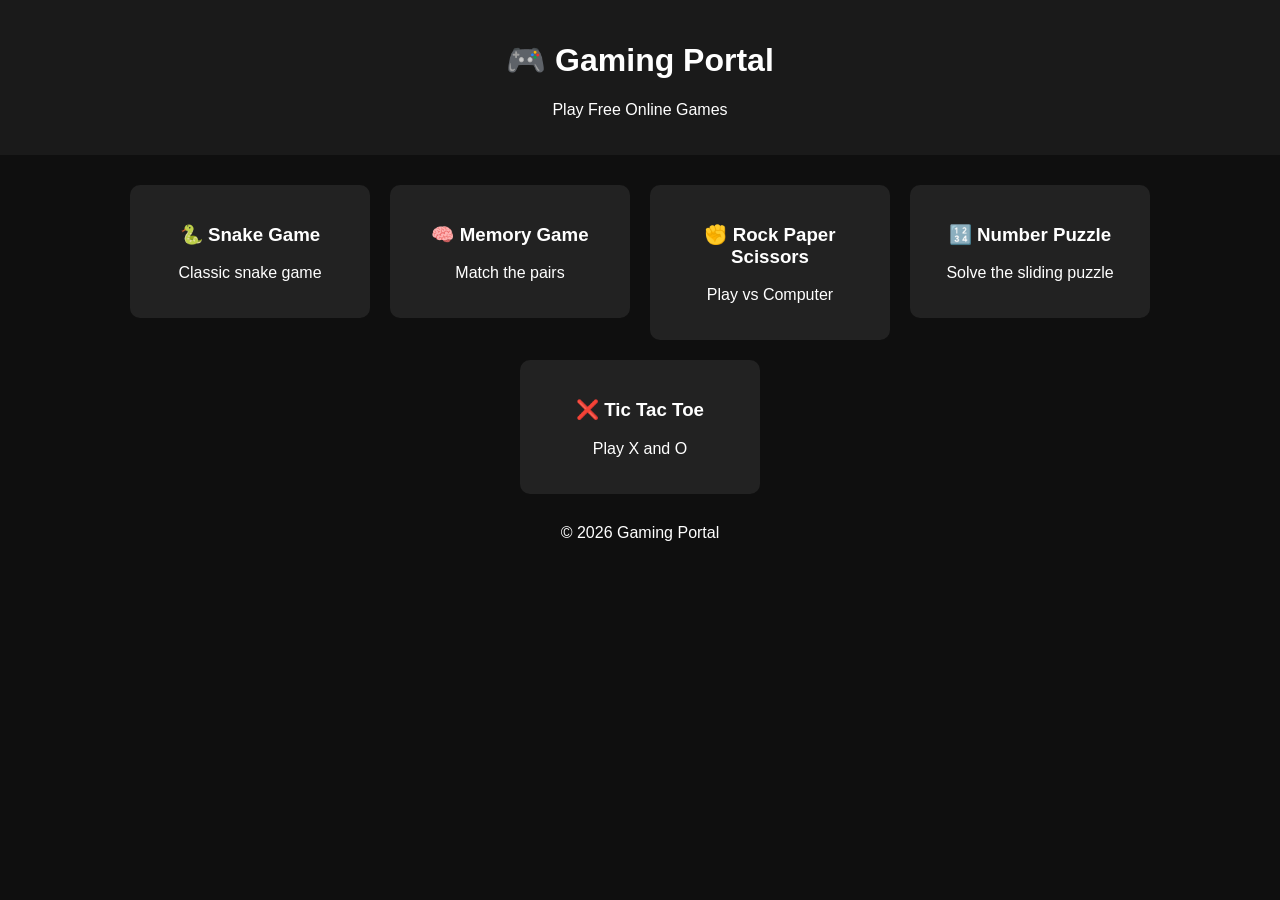
==== index.html @ ebe50932 "Add files via upload" ====
<!DOCTYPE html>
<html lang="en">
<head>
    <meta charset="UTF-8">
    <title>Gaming Portal</title>
    <link rel="stylesheet" href="style.css">
</head>
<body>

<header>
    <h1>🎮 Gaming Portal</h1>
    <p>Play Free Online Games</p>
</header>

<section class="games">

    <!-- 🐍 Snake -->
    <a href="games/snake-game/index.html">
        <div class="card">
            <h3>🐍 Snake Game</h3>
            <p>Classic snake game</p>
        </div>
    </a>

    <!-- 🧠 Memory (FIXED) -->
    <a href="games/memory-game/index.html">
    <div class="card">
        <h3>🧠 Memory Game</h3>
        <p>Match the pairs</p>
    </div>
</a>

    <!-- ✊ RPS -->
    <a href="games/rps-game/index.html">
        <div class="card">
            <h3>✊ Rock Paper Scissors</h3>
            <p>Play vs Computer</p>
        </div>
    </a>

    <!-- 🔢 Puzzle -->
    <a href="games/puzzle-game/index.html">
    <div class="card">
        <h3>🔢 Number Puzzle</h3>
        <p>Solve the sliding puzzle</p>
    </div>
</a>
    <a href="games/tic-tac-toe/index.html">
    <div class="card">
        <h3>❌ Tic Tac Toe</h3>
        <p>Play X and O</p>
    </div>
</a>

</section>

<footer>
    <p>© 2026 Gaming Portal</p>
</footer>

<script src="script.js"></script>

</body>
</html>
---- style.css ----
body{
    font-family: Arial;
    background:#0f0f0f;
    color:white;
    margin:0;
    text-align:center;
}

header{
    padding:20px;
    background:#1a1a1a;
}

.games{
    display:flex;
    flex-wrap:wrap;
    justify-content:center;
    gap:20px;
    margin:30px;
}

.card{
    background:#222;
    padding:20px;
    width:200px;
    border-radius:10px;
    transition:0.3s;
}

.card:hover{
    transform:scale(1.05);
    background:#333;
}

a{
    text-decoration:none;
    color:white;
}
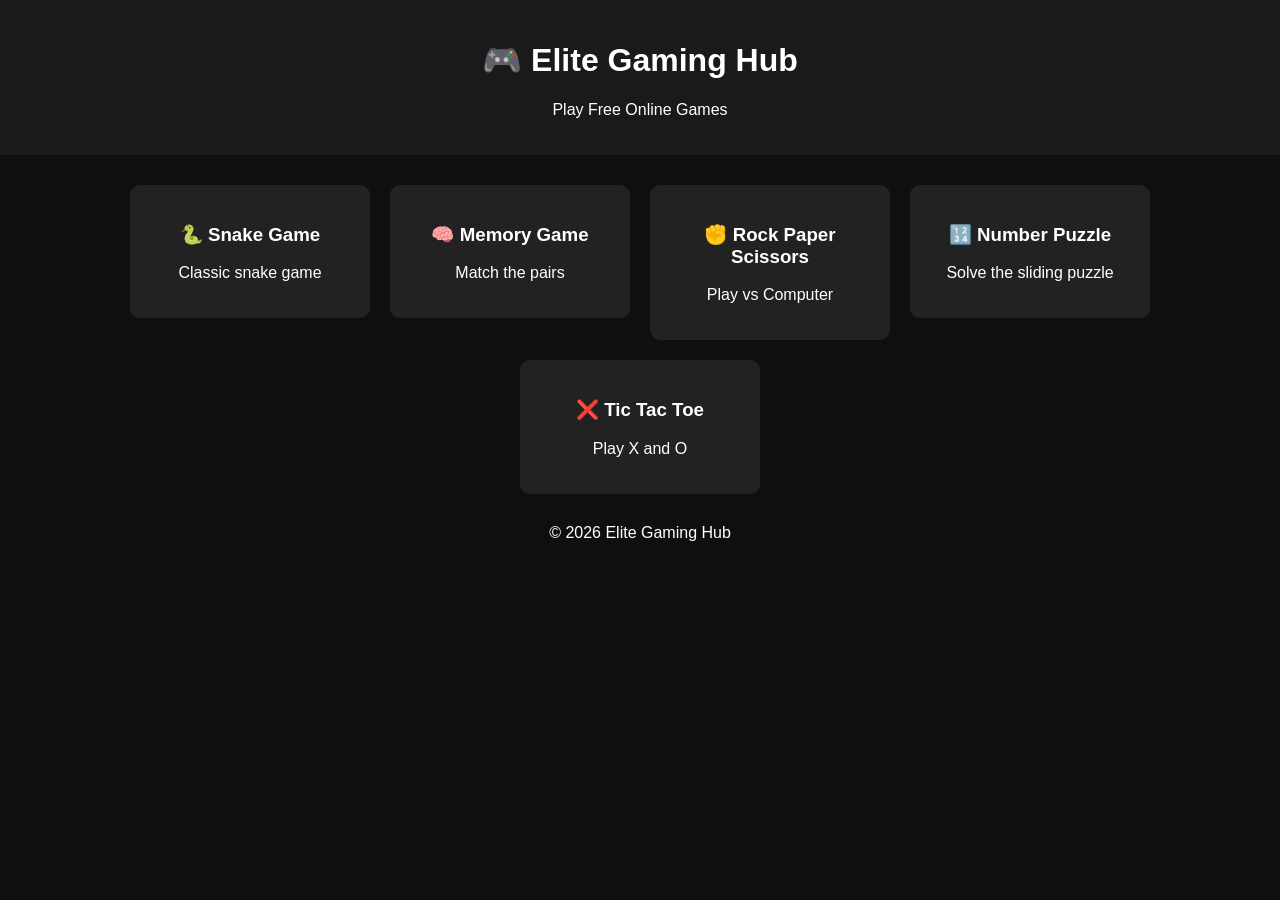
==== commit 85655cb6: "Update index.html" ====
--- a/index.html
+++ b/index.html
@@ -2,19 +2,20 @@
 <html lang="en">
 <head>
     <meta charset="UTF-8">
-    <title>Gaming Portal</title>
+    <meta name="viewport" content="width=device-width, initial-scale=1.0">
+    <title>Elite Gaming Hub</title>
     <link rel="stylesheet" href="style.css">
 </head>
+
 <body>
 
 <header>
-    <h1>🎮 Gaming Portal</h1>
+    <h1>🎮 Elite Gaming Hub</h1>
     <p>Play Free Online Games</p>
 </header>
 
 <section class="games">
 
-    <!-- 🐍 Snake -->
     <a href="games/snake-game/index.html">
         <div class="card">
             <h3>🐍 Snake Game</h3>
@@ -22,15 +23,13 @@
         </div>
     </a>
 
-    <!-- 🧠 Memory (FIXED) -->
     <a href="games/memory-game/index.html">
-    <div class="card">
-        <h3>🧠 Memory Game</h3>
-        <p>Match the pairs</p>
-    </div>
-</a>
+        <div class="card">
+            <h3>🧠 Memory Game</h3>
+            <p>Match the pairs</p>
+        </div>
+    </a>
 
-    <!-- ✊ RPS -->
     <a href="games/rps-game/index.html">
         <div class="card">
             <h3>✊ Rock Paper Scissors</h3>
@@ -38,27 +37,27 @@
         </div>
     </a>
 
-    <!-- 🔢 Puzzle -->
     <a href="games/puzzle-game/index.html">
-    <div class="card">
-        <h3>🔢 Number Puzzle</h3>
-        <p>Solve the sliding puzzle</p>
-    </div>
-</a>
-    <a href="games/tic-tac-toe/index.html">
-    <div class="card">
-        <h3>❌ Tic Tac Toe</h3>
-        <p>Play X and O</p>
-    </div>
-</a>
+        <div class="card">
+            <h3>🔢 Number Puzzle</h3>
+            <p>Solve the sliding puzzle</p>
+        </div>
+    </a>
+
+    <a href="games/Tic-Tac-Toe/index.html">
+        <div class="card">
+            <h3>❌ Tic Tac Toe</h3>
+            <p>Play X and O</p>
+        </div>
+    </a>
 
 </section>
 
 <footer>
-    <p>© 2026 Gaming Portal</p>
+    <p>© 2026 Elite Gaming Hub</p>
 </footer>
 
 <script src="script.js"></script>
 
 </body>
-</html>+</html>
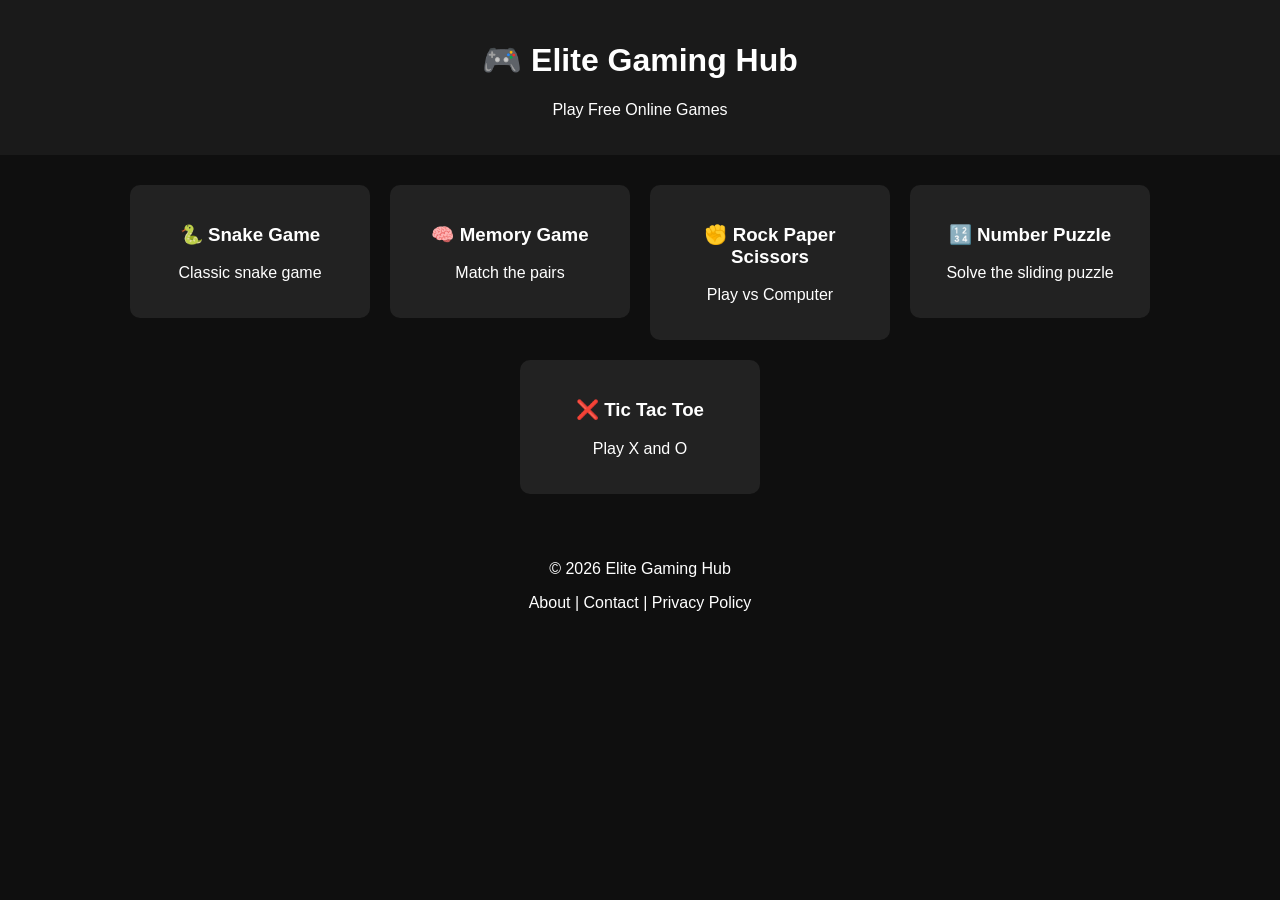
==== commit 839f9ce0: "Update index.html" ====
--- a/index.html
+++ b/index.html
@@ -53,8 +53,11 @@
 
 </section>
 
-<footer>
+<footer style="text-align:center; padding:20px; margin-top:30px;">
     <p>© 2026 Elite Gaming Hub</p>
+    <a href="about.html">About</a> |
+    <a href="contact.html">Contact</a> |
+    <a href="privacy-policy.html">Privacy Policy</a>
 </footer>
 
 <script src="script.js"></script>
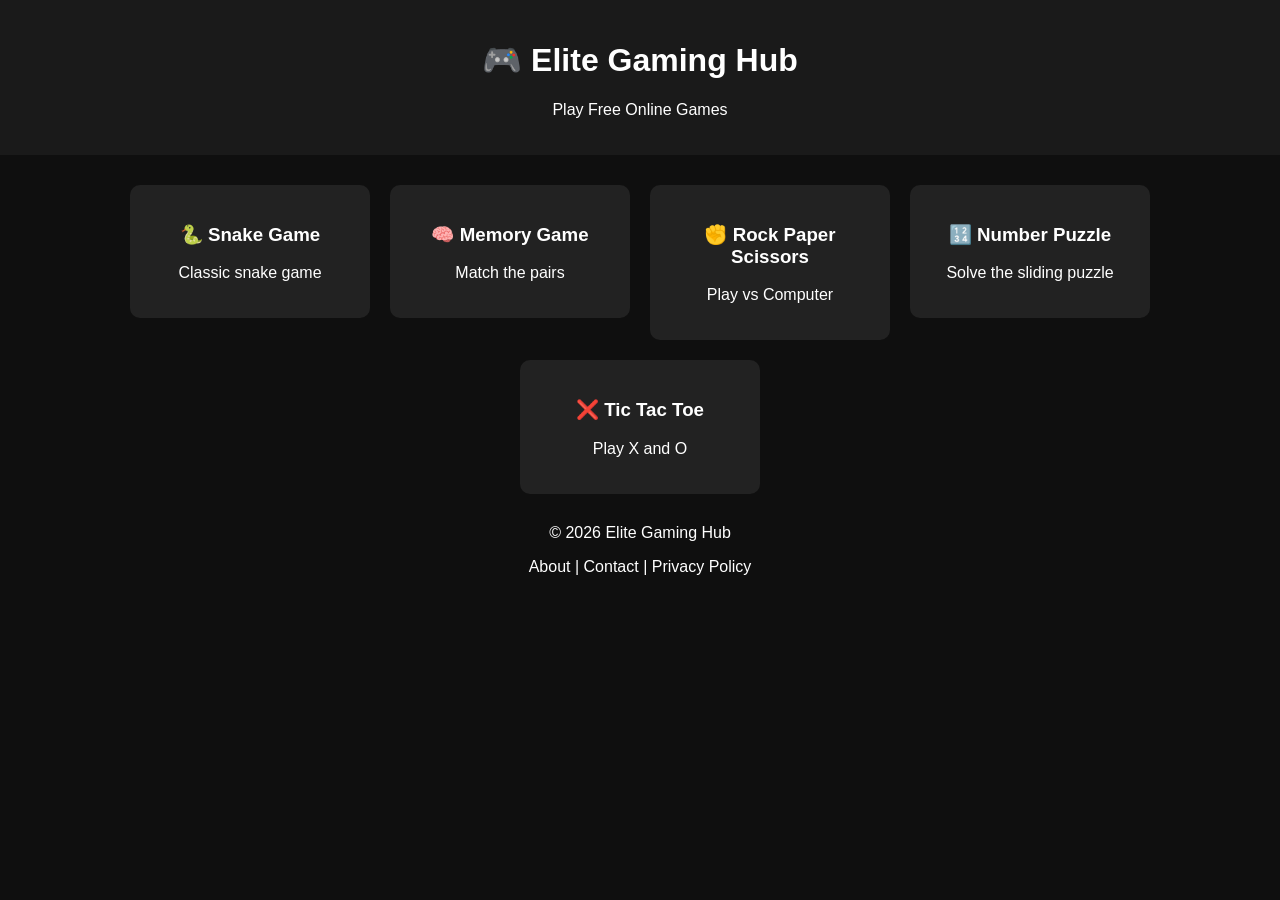
==== commit cd4354a0: "Update index.html" ====
--- a/index.html
+++ b/index.html
@@ -53,8 +53,9 @@
 
 </section>
 
-<footer style="text-align:center; padding:20px; margin-top:30px;">
+<footer>
     <p>© 2026 Elite Gaming Hub</p>
+
     <a href="about.html">About</a> |
     <a href="contact.html">Contact</a> |
     <a href="privacy-policy.html">Privacy Policy</a>
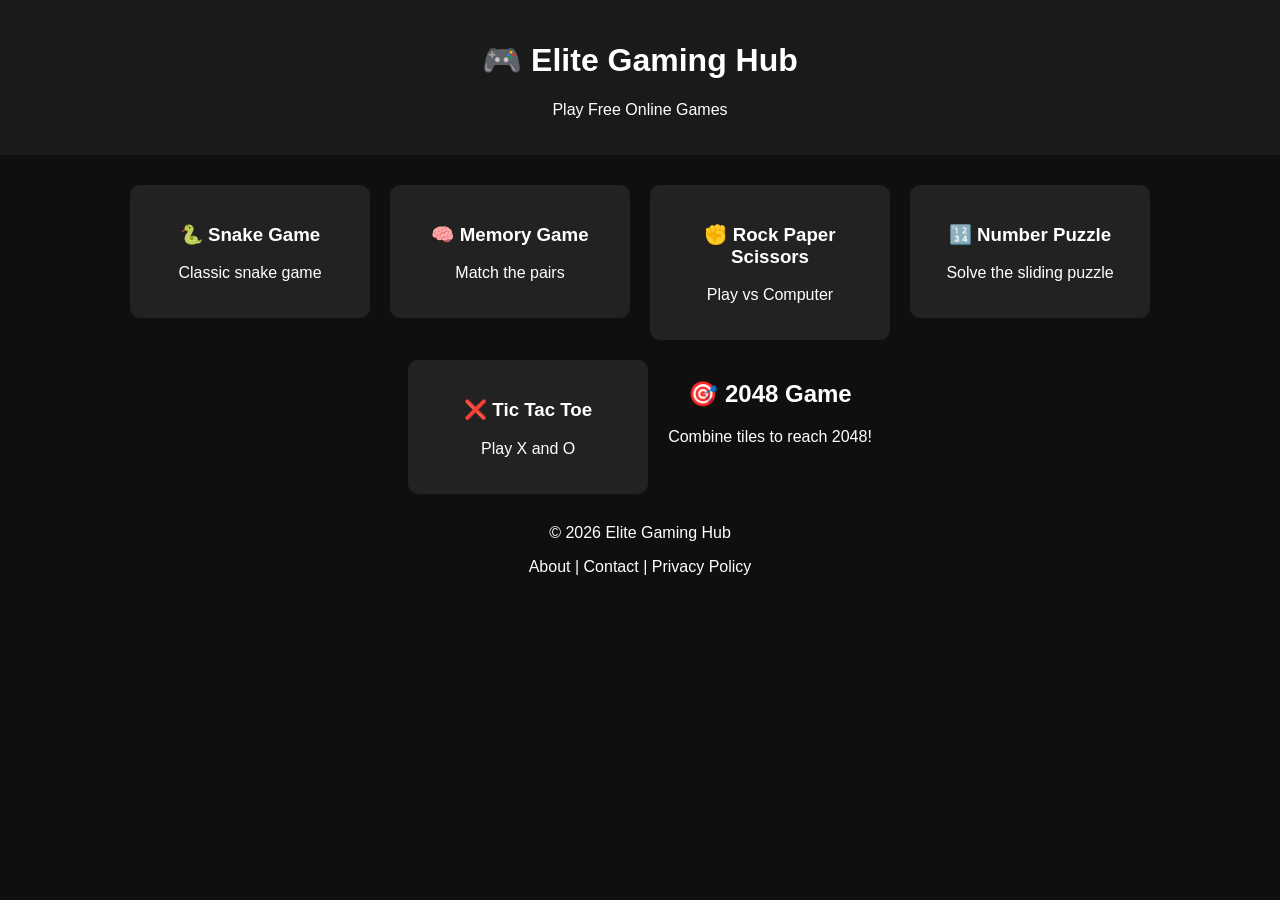
==== commit e678fcd8: "Update index.html" ====
--- a/index.html
+++ b/index.html
@@ -50,6 +50,10 @@
             <p>Play X and O</p>
         </div>
     </a>
+    <a href="games/2048-game/index.html" class="game-card">
+    <h2>🎯 2048 Game</h2>
+    <p>Combine tiles to reach 2048!</p>
+</a>
 
 </section>
 
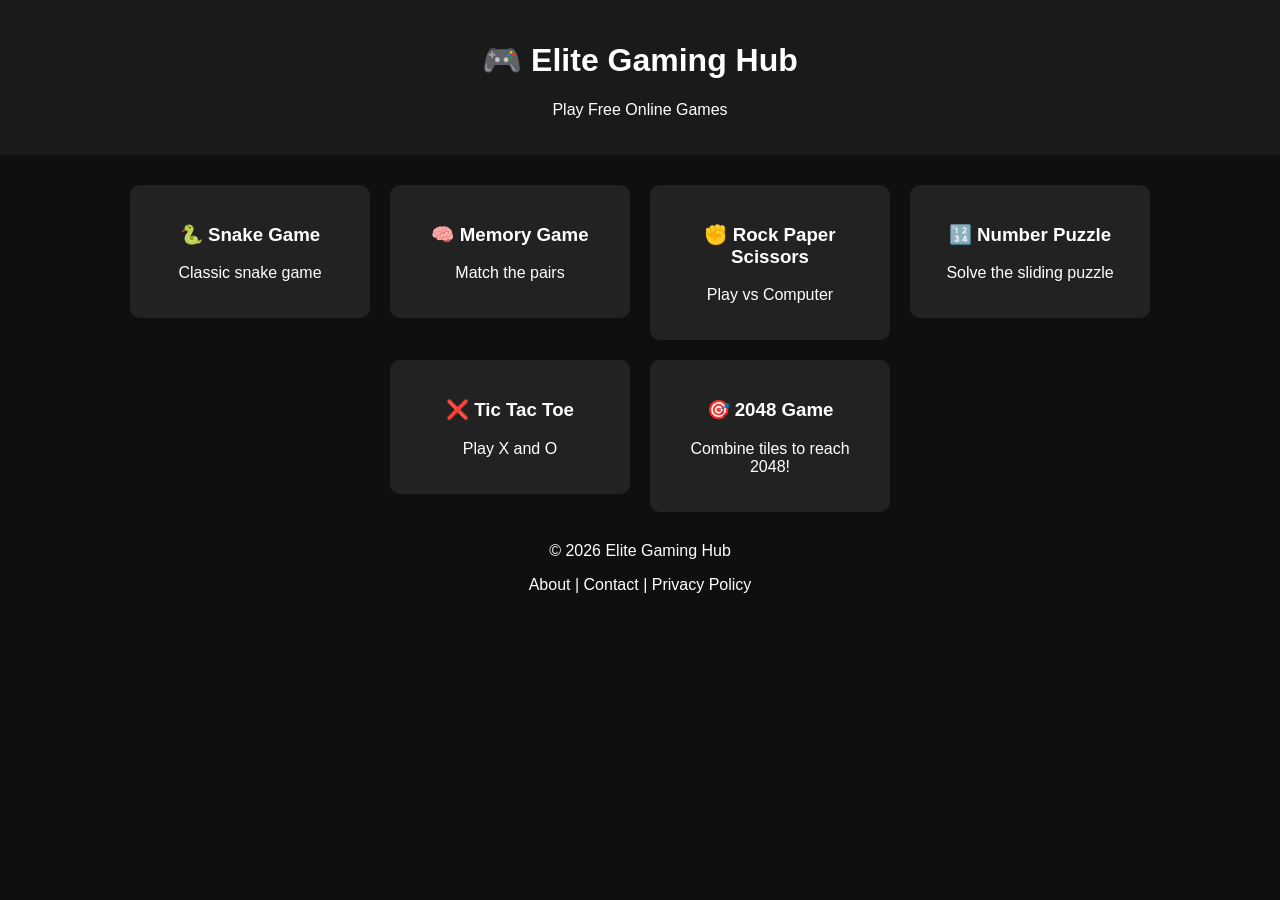
==== commit daa5a918: "Update index.html" ====
--- a/index.html
+++ b/index.html
@@ -50,9 +50,11 @@
             <p>Play X and O</p>
         </div>
     </a>
-    <a href="games/2048-game/index.html" class="game-card">
-    <h2>🎯 2048 Game</h2>
-    <p>Combine tiles to reach 2048!</p>
+    <a href="games/2048-game/index.html">
+    <div class="card">
+        <h3>🎯 2048 Game</h3>
+        <p>Combine tiles to reach 2048!</p>
+    </div>
 </a>
 
 </section>
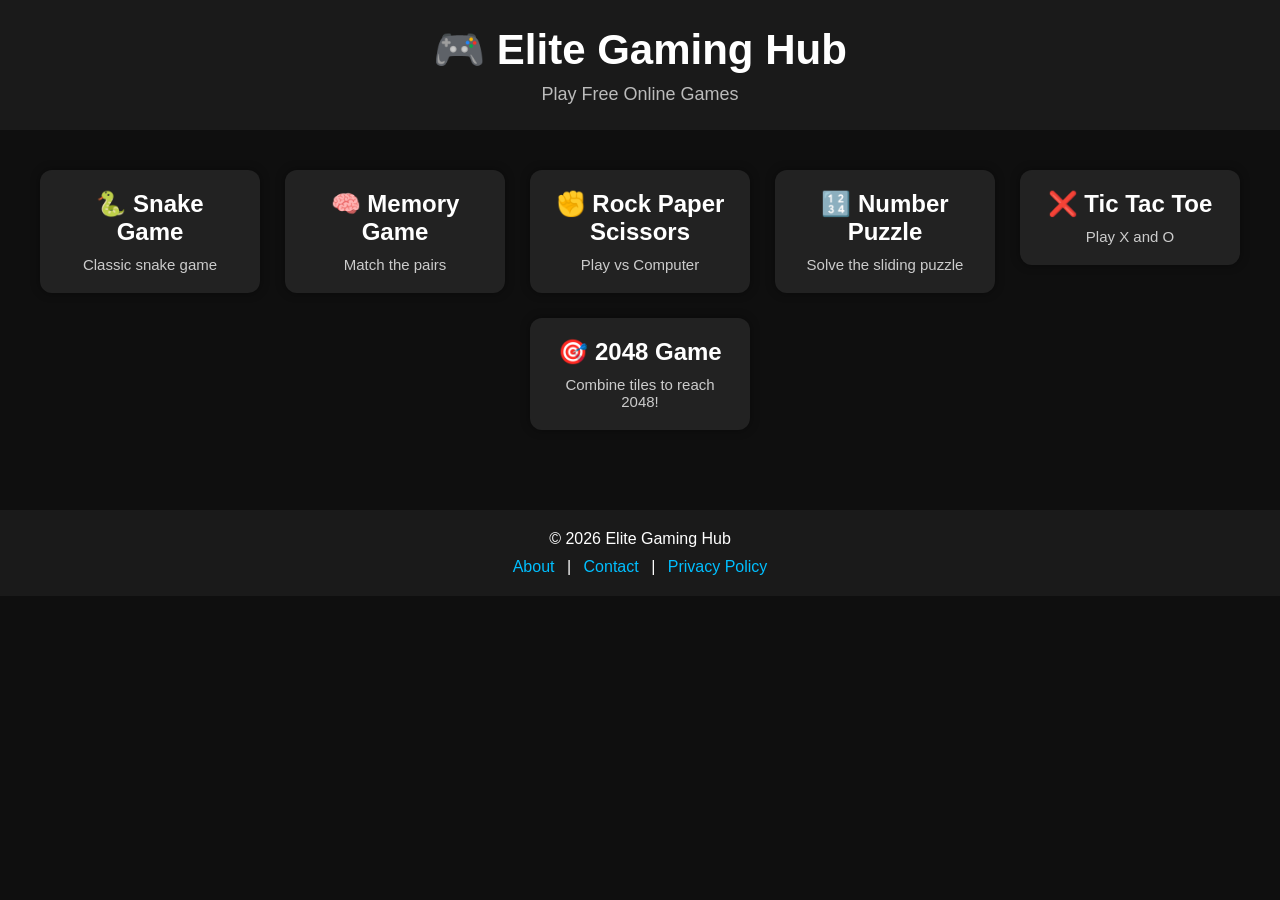
==== commit c31bdfca: "Update index.html" ====
--- a/index.html
+++ b/index.html
@@ -50,7 +50,7 @@
             <p>Play X and O</p>
         </div>
     </a>
-    <a href="games/2048-game/index.html">
+  <a href="games/2048-game/index.html">
     <div class="card">
         <h3>🎯 2048 Game</h3>
         <p>Combine tiles to reach 2048!</p>
--- a/style.css
+++ b/style.css
@@ -1,38 +1,103 @@
+*{
+    margin:0;
+    padding:0;
+    box-sizing:border-box;
+}
+
 body{
-    font-family: Arial;
+    font-family:Arial, Helvetica, sans-serif;
     background:#0f0f0f;
     color:white;
-    margin:0;
     text-align:center;
 }
 
 header{
-    padding:20px;
     background:#1a1a1a;
+    padding:25px;
+}
+
+header h1{
+    font-size:42px;
+    margin-bottom:10px;
+}
+
+header p{
+    color:#bbb;
+    font-size:18px;
 }
 
 .games{
     display:flex;
     flex-wrap:wrap;
     justify-content:center;
-    gap:20px;
-    margin:30px;
+    gap:25px;
+    padding:40px 20px;
+}
+
+.games a{
+    text-decoration:none;
+    color:white;
 }
 
 .card{
+    width:220px;
     background:#222;
     padding:20px;
-    width:200px;
-    border-radius:10px;
+    border-radius:12px;
     transition:0.3s;
+    box-shadow:0 0 10px rgba(0,0,0,0.4);
 }
 
 .card:hover{
-    transform:scale(1.05);
+    transform:translateY(-8px) scale(1.05);
     background:#333;
+    box-shadow:0 0 20px rgba(0,255,255,0.3);
 }
 
-a{
+.card h3{
+    margin-bottom:10px;
+    font-size:24px;
+}
+
+.card p{
+    color:#ccc;
+    font-size:15px;
+}
+
+footer{
+    margin-top:40px;
+    background:#1a1a1a;
+    padding:20px;
+}
+
+footer p{
+    margin-bottom:10px;
+}
+
+footer a{
+    color:#00bfff;
     text-decoration:none;
-    color:white;
-}+    margin:0 8px;
+}
+
+footer a:hover{
+    text-decoration:underline;
+}
+
+@media (max-width:768px){
+
+    .games{
+        flex-direction:column;
+        align-items:center;
+    }
+
+    .card{
+        width:90%;
+        max-width:320px;
+    }
+
+    header h1{
+        font-size:32px;
+    }
+}
+}
